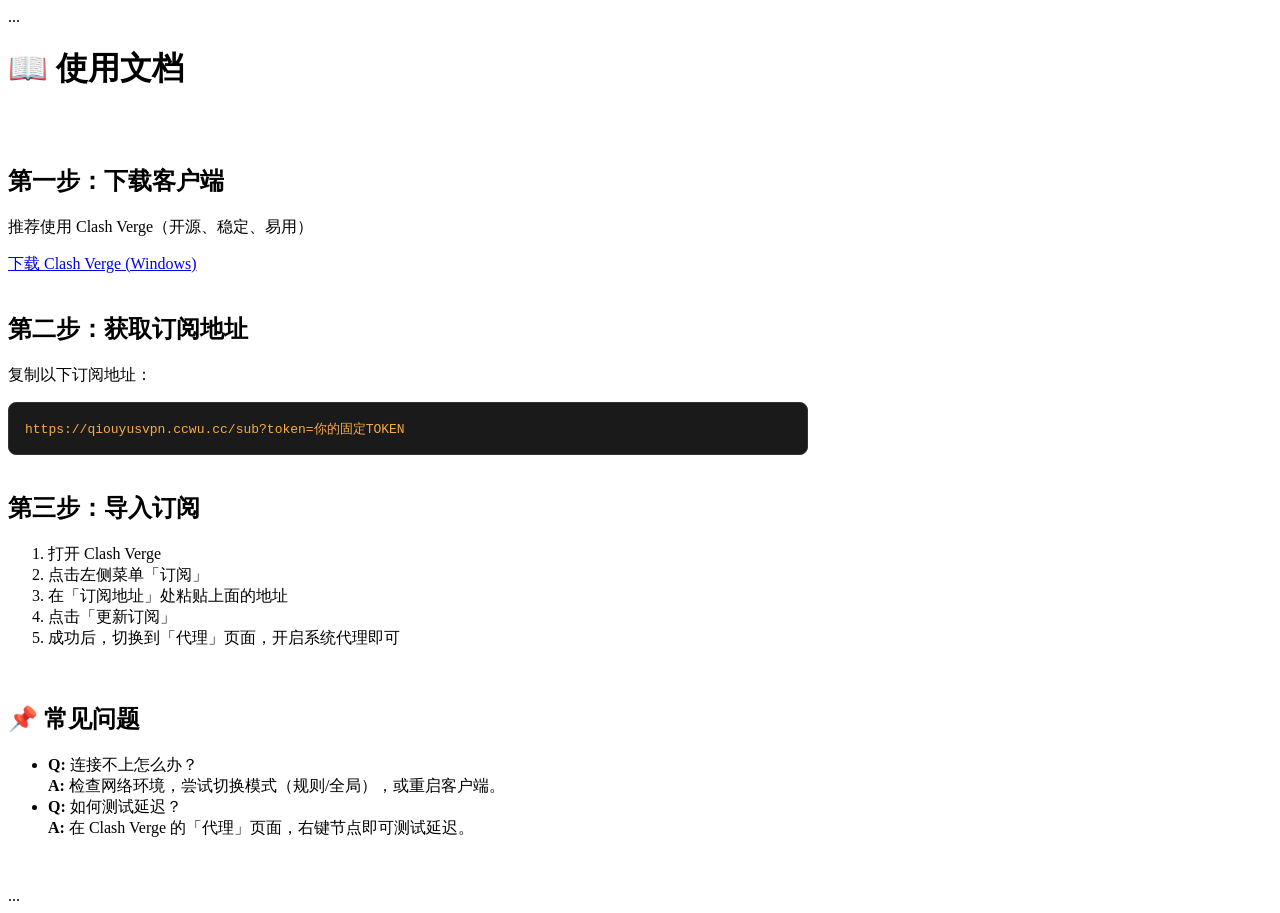
==== docs.html @ a948f6bf "." ====
<!DOCTYPE html>
<html lang="zh-CN">
<head>
  <meta charset="UTF-8">
  <meta name="viewport" content="width=device-width, initial-scale=1.0">
  <title>使用文档 - 秋俞VPN</title>
  <link rel="stylesheet" href="style.css">
</head>
<body>
  <nav class="navbar">...</nav>

  <div class="page-header">
    <div class="container">
      <h1>📖 使用文档</h1>
    </div>
  </div>

  <div class="container" style="padding: 2rem 0; max-width: 800px;">
    <h2>第一步：下载客户端</h2>
    <p>推荐使用 Clash Verge（开源、稳定、易用）</p>
    <a href="https://github.com/clash-verge-rev/clash-verge-rev/releases" target="_blank" class="btn-primary" style="margin: 1rem 0;">下载 Clash Verge (Windows)</a>
    <br><br>

    <h2>第二步：获取订阅地址</h2>
    <p>复制以下订阅地址：</p>
    <div style="background: #1a1a1a; padding: 1rem; border-radius: 8px; word-break: break-all; border: 1px solid #333;">
      <code style="color: #faab41;">https://qiouyusvpn.ccwu.cc/sub?token=你的固定TOKEN</code>
    </div>
    <br>

    <h2>第三步：导入订阅</h2>
    <ol>
      <li>打开 Clash Verge</li>
      <li>点击左侧菜单「订阅」</li>
      <li>在「订阅地址」处粘贴上面的地址</li>
      <li>点击「更新订阅」</li>
      <li>成功后，切换到「代理」页面，开启系统代理即可</li>
    </ol>
    <br>

    <h2>📌 常见问题</h2>
    <ul>
      <li><strong>Q:</strong> 连接不上怎么办？<br><strong>A:</strong> 检查网络环境，尝试切换模式（规则/全局），或重启客户端。</li>
      <li><strong>Q:</strong> 如何测试延迟？<br><strong>A:</strong> 在 Clash Verge 的「代理」页面，右键节点即可测试延迟。</li>
    </ul>
  </div>

  <footer>...</footer>
</body>
</html>
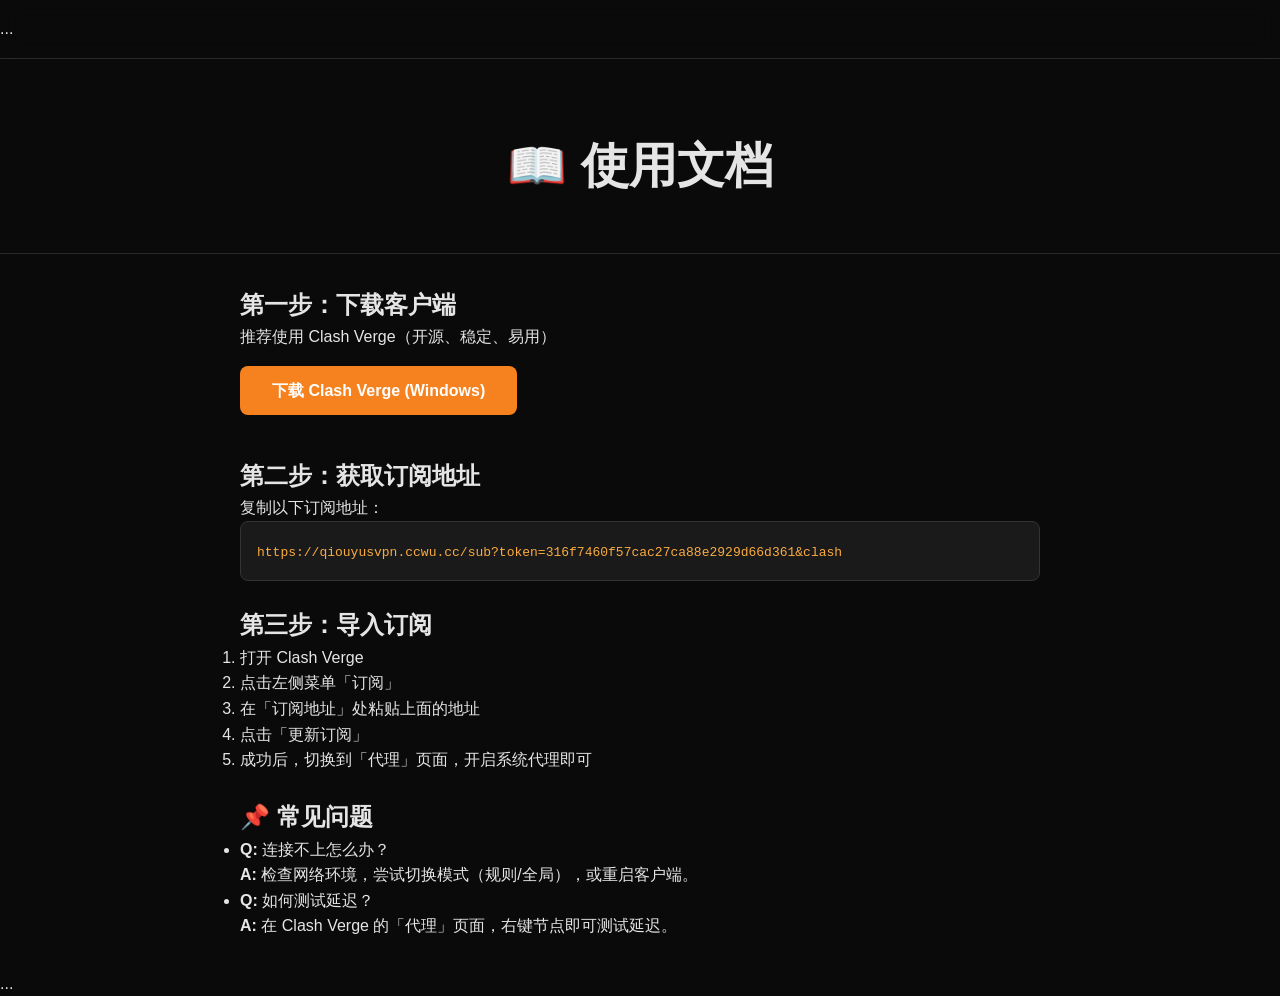
==== commit 2eb7f36c: "Update docs.html" ====
--- a/docs.html
+++ b/docs.html
@@ -24,7 +24,7 @@
     <h2>第二步：获取订阅地址</h2>
     <p>复制以下订阅地址：</p>
     <div style="background: #1a1a1a; padding: 1rem; border-radius: 8px; word-break: break-all; border: 1px solid #333;">
-      <code style="color: #faab41;">https://qiouyusvpn.ccwu.cc/sub?token=你的固定TOKEN</code>
+      <code style="color: #faab41;">https://qiouyusvpn.ccwu.cc/sub?token=316f7460f57cac27ca88e2929d66d361&clash</code>
     </div>
     <br>
 
@@ -47,4 +47,4 @@
 
   <footer>...</footer>
 </body>
-</html>+</html>
--- a/style.css
+++ b/style.css
@@ -0,0 +1,90 @@
+/* 全局重置 */
+* { margin: 0; padding: 0; box-sizing: border-box; }
+body {
+  font-family: -apple-system, BlinkMacSystemFont, "Segoe UI", Roboto, sans-serif;
+  background: #0a0a0a;
+  color: #e5e5e5;
+  line-height: 1.6;
+}
+a { color: #f6821f; text-decoration: none; }
+a:hover { text-decoration: underline; }
+.container {
+  max-width: 1200px;
+  margin: 0 auto;
+  padding: 0 2rem;
+}
+
+/* 导航栏 */
+.navbar {
+  position: fixed;
+  top: 0;
+  left: 0;
+  right: 0;
+  background: rgba(10, 10, 10, 0.8);
+  backdrop-filter: blur(10px);
+  border-bottom: 1px solid #2a2a2a;
+  z-index: 100;
+  padding: 1rem 0;
+}
+.navbar .container {
+  display: flex;
+  justify-content: space-between;
+  align-items: center;
+}
+.nav-links a {
+  color: #ccc;
+  margin-left: 2rem;
+  font-weight: 500;
+  transition: color 0.2s;
+}
+.nav-links a:hover,
+.nav-links a.active {
+  color: #f6821f;
+  text-decoration: none;
+}
+.nav-brand {
+  font-size: 1.5rem;
+  font-weight: 700;
+  background: linear-gradient(135deg, #f6821f, #faab41);
+  -webkit-background-clip: text;
+  -webkit-text-fill-color: transparent;
+}
+
+/* 通用按钮 */
+.btn-primary {
+  display: inline-block;
+  background: #f6821f;
+  color: #fff;
+  padding: 0.75rem 2rem;
+  border-radius: 8px;
+  font-weight: 600;
+  transition: background 0.2s, transform 0.1s;
+}
+.btn-primary:hover {
+  background: #d96d15;
+  text-decoration: none;
+  transform: translateY(-2px);
+}
+
+/* 页面头部 */
+.page-header {
+  padding: 8rem 0 3rem;
+  text-align: center;
+  border-bottom: 1px solid #2a2a2a;
+}
+.page-header h1 {
+  font-size: 3rem;
+  font-weight: 800;
+}
+.page-header p {
+  color: #aaa;
+  font-size: 1.2rem;
+  margin-top: 0.5rem;
+}
+
+/* 内容区域 */
+.section {
+  padding: 4rem 0;
+  border-bottom: 1px solid #1a1a1a;
+}
+.section:last-child { border-bottom: none; }
